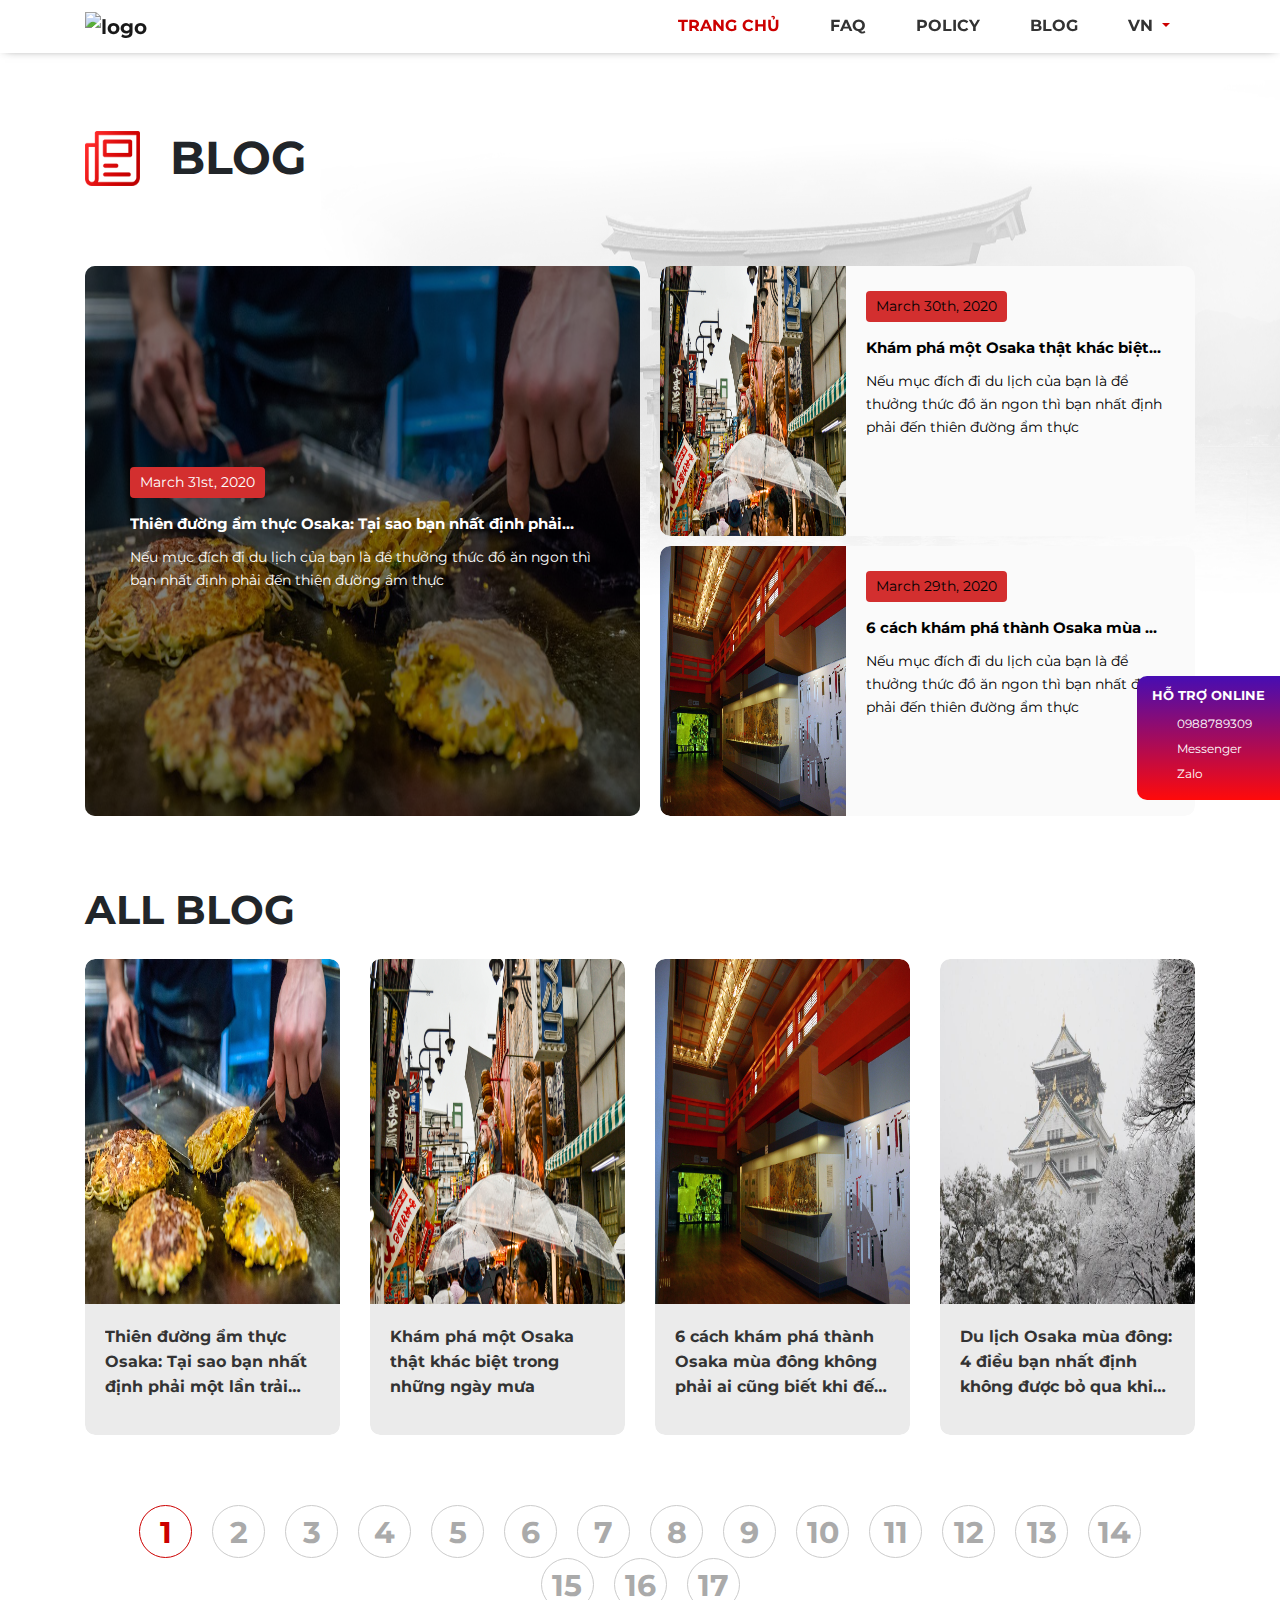
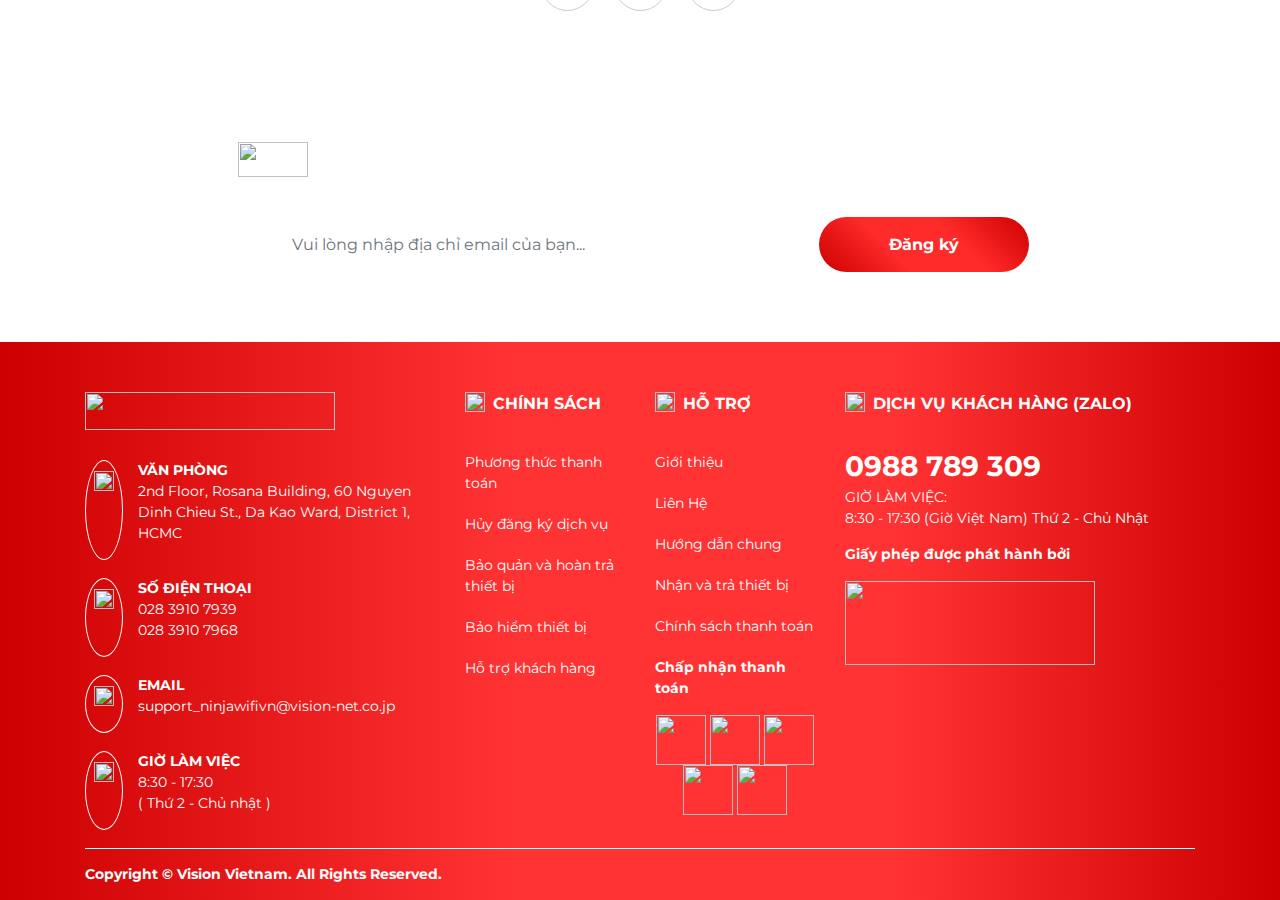
==== blog.html @ 3de840e7 "fix response home page and add blog page" ====
<!doctype html>
<html lang="en">

<head>
    <meta charset="utf-8">
    <meta http-equiv="X-UA-Compatible" content="IE=edge">
    <meta name="viewport" content="width=device-width,initial-scale=1,maximum-scale=2">
    <title>Ninja Wifi || Dịch vụ cho thuê wifi đi Nhật Bản</title>
    <link rel="shortcut icon" type="image/x-icon" href="./img/favicon.ico">
    <link href="https://fonts.googleapis.com/css2?family=Montserrat:wght@400;500;600;700&display=swap" rel="stylesheet">
    <!-- Bootstrap CSS -->
    <link rel="stylesheet" href="https://stackpath.bootstrapcdn.com/bootstrap/4.3.1/css/bootstrap.min.css"
        integrity="sha384-ggOyR0iXCbMQv3Xipma34MD+dH/1fQ784/j6cY/iJTQUOhcWr7x9JvoRxT2MZw1T" crossorigin="anonymous">
    <!-- font-awesome -->
    <link rel="stylesheet" href="https://cdnjs.cloudflare.com/ajax/libs/font-awesome/4.7.0/css/font-awesome.css">

    <link rel="stylesheet" href="./css/style.css">
    <link rel="stylesheet" href="./css/blog.css">
</head>

<body>
    <!-- header  -->
    <header>
        <nav class="navbar navbar-expand-lg fixed-top navbar-light" id="header-ninja">
            <div class="container">
                <!-- Brand/logo -->
                <a class="navbar-brand" href="#">
                    <img src="./img/logo-ninjawifi-header.jpg" alt="logo" width="190" height="59">
                </a>

                <!-- Toggler/collapsibe Button -->
                <button class="navbar-toggler" type="button" data-toggle="collapse" data-target="#collapsibleNavbar">
                    <span class="nav-line"></span>
                    <span class="nav-line"></span>
                    <span class="nav-line"></span>
                </button>

                <!-- Links -->
                <div class="collapse navbar-collapse" id="collapsibleNavbar">
                    <ul class="navbar-nav navbar-right ml-auto">
                        <li class="nav-item active">
                            <a class="nav-link" href="#">Trang chủ</a>
                        </li>
                        <li class="nav-item">
                            <a class="nav-link" href="#">FAQ</a>
                        </li>
                        <li class="nav-item">
                            <a class="nav-link" href="#">Policy</a>
                        </li>
                        <li class="nav-item">
                            <a class="nav-link" href="#">Blog</a>
                        </li>
                        <!-- Dropdown -->
                        <li class="nav-item dropdown">
                            <a class="nav-link dropdown-toggle" href="#" id="navbardrop" data-toggle="dropdown">
                                VN
                            </a>
                            <div class="dropdown-menu">
                                <a class="dropdown-item" href="#">VN</a>
                                <a class="dropdown-item" href="#">EN</a>
                            </div>
                        </li>
                    </ul>
                </div>
            </div>
        </nav>
    </header>

    <!-- blog -->
    <section class="blog-ninja">
        <div class="blog-container">
            <div class="container">
                <div class="ninja-heading align-items-center">
                    <img class="ninja-icon" src="./img/icon-blog.png">
                    <h2 class="ninja-title">Blog</h2>
                </div>

                <div class="blog-hot">
                    <div class="row">
                        <div class="col-xl-6 col-lg-12">
                            <a href="" class="blog-hot-link">
                                <div class="blog-hot-main">
                                    <img width="565" height="550" src="./img/thien-duong-am-thuc-osaka-23.jpg" alt="">
                                    <div class="blog-hot-main-content">
                                        <div class="blog-date">March 31st, 2020</div>
                                        <div class="blog-title font-weight-bold">Thiên đường ẩm thực Osaka: Tại sao bạn
                                            nhất định phải một lần trải nghiệm</div>
                                        <div class="blog-desc">Nếu mục đích đi du lịch của bạn là để thưởng thức đồ ăn
                                            ngon thì bạn nhất định phải đến thiên đường ẩm thực</div>
                                    </div>
                                </div>
                            </a>
                        </div>
                        <div class="col-xl-6 col-lg-12">
                            <div class="col-md-12 blog-top">
                                <a href="" class="blog-link">
                                    <div class="blog-sub">
                                        <div class="blog-sub-img">
                                            <img width="186" height="270"
                                                src="./img/kham-pha-mot-osaka-that-khac-biet-trong-nhung-ngay-mua-9.jpg"
                                                alt="">
                                        </div>
                                        <div class="blog-sub-content">
                                            <div class="blog-date">March 30th, 2020</div>
                                            <div class="blog-title font-weight-bold">Khám phá một Osaka thật khác biệt
                                                trong những ngày mưa</div>
                                            <div class="blog-desc">Nếu mục đích đi du lịch của bạn là để thưởng thức đồ
                                                ăn ngon thì bạn nhất định phải đến thiên đường ẩm thực</div>
                                        </div>
                                    </div>
                                </a>
                            </div>
                            <div class="col-md-12 blog-bottom">
                                <a href="" class="blog-link">
                                    <div class="blog-sub">
                                        <div class="blog-sub-img">
                                            <img width="186" height="270" src="./img/thanh-osaka-mua-dong.jpg" alt="">
                                        </div>
                                        <div class="blog-sub-content">
                                            <div class="blog-date">March 29th, 2020</div>
                                            <div class="blog-title font-weight-bold">6 cách khám phá thành Osaka mùa
                                                đông không phải ai cũng biết khi đến đây</div>
                                            <div class="blog-desc">Nếu mục đích đi du lịch của bạn là để thưởng thức đồ
                                                ăn ngon thì bạn nhất định phải đến thiên đường ẩm thực</div>
                                        </div>
                                    </div>
                                </a>
                            </div>
                        </div>
                    </div>
                </div>

                <h3 class="font-weight-bold text-uppercase blog-all-title">All blog</h3>
                <div class="blog-other">
                    <div class="row">
                        <div class="col-lg-3 col-md-6">
                            <div class="blog-other-col">
                                <a href="" class="blog-link">
                                    <div class="blog-other-item">
                                        <img src="./img/thien-duong-am-thuc-osaka-23.jpg" alt="">
                                        <div class="blog-other-title font-weight-bold">
                                            <p>Thiên đường ẩm thực Osaka: Tại sao bạn nhất định phải một lần trải nghiệm
                                            </p>
                                        </div>
                                    </div>
                                </a>
                            </div>
                        </div>
                        <div class="col-lg-3 col-md-6">
                            <div class="blog-other-col">
                                <a href="" class="blog-link">
                                    <div class="blog-other-item">
                                        <img src="./img/kham-pha-mot-osaka-that-khac-biet-trong-nhung-ngay-mua-9.jpg"
                                            alt="">
                                        <div class="blog-other-title font-weight-bold">
                                            <p>Khám phá một Osaka thật khác biệt trong những ngày mưa</p>
                                        </div>
                                    </div>
                                </a>
                            </div>
                        </div>
                        <div class="col-lg-3 col-md-6">
                            <div class="blog-other-col">
                                <a href="" class="blog-link">
                                    <div class="blog-other-item">
                                        <img src="./img/thanh-osaka-mua-dong.jpg" alt="">
                                        <div class="blog-other-title font-weight-bold">
                                            <p>6 cách khám phá thành Osaka mùa đông không phải ai cũng biết khi đến đây
                                            </p>
                                        </div>
                                    </div>
                                </a>
                            </div>
                        </div>
                        <div class="col-lg-3 col-md-6">
                            <div class="blog-other-col">
                                <a href="" class="blog-link">
                                    <div class="blog-other-item">
                                        <img src="./img/du-lich-osaka-mua-dong.jpg" alt="">
                                        <div class="blog-other-title font-weight-bold">
                                            <p>Du lịch Osaka mùa đông: 4 điều bạn nhất định không được bỏ qua khi tham
                                                quan nơi đây</p>
                                        </div>
                                    </div>
                                </a>
                            </div>
                        </div>
                    </div>
                </div>

                <div class="blog-pagination">
                    <a href="#" class="pagination-item active">1</a>
                    <a href="#" class="pagination-item">2</a>
                    <a href="#" class="pagination-item">3</a>
                    <a href="#" class="pagination-item">4</a>
                    <a href="#" class="pagination-item">5</a>
                    <a href="#" class="pagination-item">6</a>
                    <a href="#" class="pagination-item">7</a>
                    <a href="#" class="pagination-item">8</a>
                    <a href="#" class="pagination-item">9</a>
                    <a href="#" class="pagination-item">10</a>
                    <a href="#" class="pagination-item">11</a>
                    <a href="#" class="pagination-item">12</a>
                    <a href="#" class="pagination-item">13</a>
                    <a href="#" class="pagination-item">14</a>
                    <a href="#" class="pagination-item">15</a>
                    <a href="#" class="pagination-item">16</a>
                    <a href="#" class="pagination-item">17</a>
                </div>
            </div>
        </div>


    </section>



    <!-- email  -->
    <section class="email-register-ninja">
        <div class="container">
            <div class="ninja-heading justify-content-center align-items-center">
                <img class="" src="./img/icon-send-mail.png" width="70" height="35">
                <h2 class="ninja-title txt-white">Đăng ký nhận khuyến mãi</h2>
            </div>
            <div class="email-register-input">
                <form action="" method="post">
                    <input class="form-control" type="text" placeholder="Vui lòng nhập địa chỉ email của bạn...">
                    <button type="submit" class="email-register-button">Đăng ký</button>
                </form>
            </div>
        </div>
    </section>

    <!-- footer -->
    <footer class="footer-custom">
        <div class="container">
            <div class="footer-main-content">
                <div class="row">
                    <div class="col-lg-4 col-md-12">
                        <div class="footer-logo">
                            <img alt="" class="" src="./img/img-logo.png" width="250" height="38">
                        </div>
                        <div class="footer-info">
                            <div class="footer-row d-flex">
                                <div class="border-around">
                                    <img src="./img/icon-location.png" alt="" width="20" height="20">
                                </div>
                                <div class="footer-detail-info">
                                    <div class="font-weight-bold text-uppercase">Văn phòng</div>
                                    <p class="">2nd Floor, Rosana Building, 60 Nguyen Dinh Chieu St., Da Kao Ward,
                                        District 1, HCMC</p>
                                </div>
                            </div>
                            <div class="footer-row d-flex">
                                <div class="border-around">
                                    <img src="./img/icon-phone.png" alt="" width="20" height="20">
                                </div>
                                <div class="footer-detail-info">
                                    <div class="font-weight-bold text-uppercase">Số điện thoại</div>
                                    <p>
                                        028 3910 7939<br>
                                        028 3910 7968
                                    </p>
                                </div>
                            </div>
                            <div class="footer-row d-flex">
                                <div class="border-around">
                                    <img src="./img/icon-mail.png" alt="" width="20" height="20">
                                </div>
                                <div class="footer-detail-info">
                                    <div class="font-weight-bold text-uppercase">Email</div>
                                    <p>support_ninjawifivn@vision-net.co.jp</p>
                                </div>
                            </div>
                            <div class="footer-row d-flex">
                                <div class="border-around">
                                    <img src="./img/icon-time.png" alt="" width="20" height="20">
                                </div>
                                <div class="footer-detail-info">
                                    <div class="font-weight-bold text-uppercase">Giờ làm việc</div>
                                    <p class="ng-binding">
                                        8:30 - 17:30<br>
                                        ( Thứ 2 - Chủ nhật )
                                    </p>
                                </div>
                            </div>
                        </div>
                    </div>
                    <div class="col-lg-2 col-md-3">
                        <div class="d-flex">
                            <img alt="" class="" src="./img/icon-policy.png" width="20" height="20">
                            <p class="font-weight-bold text-uppercase ml-2 txt-16">Chính sách</p>
                        </div>
                        <div class="footer-link">
                            <a class="">Phương thức thanh toán</a><br>
                            <a class="">Hủy đăng ký dịch vụ</a><br>
                            <a class="">Bảo quản và hoàn trả thiết bị</a><br>
                            <a class="">Bảo hiểm thiết bị</a><br>
                            <a class="mb-3">Hỗ trợ khách hàng</a><br>
                        </div>
                    </div>
                    <div class="col-lg-2 col-md-4 margintop-3">
                        <div class="d-flex">
                            <img alt="" class="" src="./img/icon-guide.png" width="20" height="20">
                            <p class="font-weight-bold text-uppercase ml-2 txt-16">Hỗ trợ</p>
                        </div>
                        <div class="footer-link">
                            <a class="">Giới thiệu</a><br>
                            <a class="">Liên Hệ</a><br>
                            <a class="">Hướng dẫn chung</a><br>
                            <a class="">Nhận và trả thiết bị</a><br>
                            <a class="">Chính sách thanh toán</a><br>
                        </div>
                        <div class="footer-payment-brand">
                            <p class="font-weight-bold">Chấp nhận thanh toán</p>
                            <div class="text-center">
                                <img alt="" class="" src="./img/logo-visa.png" width="50" height="50">
                                <img alt="" class="" src="./img/logo-master-card.png" width="50" height="50">
                                <img alt="" class="" src="./img/logo-jcb.png" width="50" height="50">
                                <img alt="" class="" src="./img/logo-american-express.png" width="50" height="50">
                                <img alt="" class="" src="./img/logo-diner-club-card.png" width="50" height="50">
                            </div>
                        </div>
                    </div>
                    <div class="col-lg-4 col-md-5">
                        <div class="d-flex">
                            <img alt="" class="" src="./img/icon-support.png" width="20" height="20">
                            <p class="font-weight-bold text-uppercase ml-2 txt-16">Dịch vụ khách hàng (Zalo)</p>
                        </div>
                        <div class="font-weight-bold txt-28">
                            0988 789 309
                        </div>
                        <div class="footer-time-work">
                            GIỜ LÀM VIỆC:<br>
                            8:30 - 17:30 (Giờ Việt Nam) Thứ 2 - Chủ Nhật
                        </div>
                        <div class="footer-license">
                            <p class="font-weight-bold">Giấy phép được phát hành bởi</p>
                            <div class="footer-logo">
                                <img alt="" class="" src="./img/logo-ninjawifi-footer.png" width="250" height="84">
                            </div>
                        </div>
                    </div>
                </div>
            </div>
            <div class="footer-copyright">
                Copyright © Vision Vietnam. All Rights Reserved.
            </div>
        </div>
    </footer>

    <div class="support-ninja">
        <p class="">HỖ TRỢ ONLINE</p>
        <a href="tel:0988789309" target="_blank">
            <img class="" alt="" src="https://ninjawifi.vn/assets/img/icon-phone.png" width="15" height="15">0988789309
        </a>
        <a href="https://www.messenger.com/t/NinjaWifiVietNam" class="" target="_blank">
            <img class="" alt="" src="https://ninjawifi.vn/assets/img/icon-messenger.png" width="15"
                height="15">Messenger
        </a>
        <a href="https://zalo.me/ninjawifi" class="" target="_blank">
            <img class="" alt="" src="https://ninjawifi.vn/assets/img/icon-zalo.png" width="15" height="15">Zalo
        </a>
    </div>

    <!-- Optional JavaScript -->
    <!-- jQuery first, then Popper.js, then Bootstrap JS -->
    <script src="https://code.jquery.com/jquery-3.3.1.slim.min.js"
        integrity="sha384-q8i/X+965DzO0rT7abK41JStQIAqVgRVzpbzo5smXKp4YfRvH+8abtTE1Pi6jizo"
        crossorigin="anonymous"></script>
    <script src="https://cdnjs.cloudflare.com/ajax/libs/popper.js/1.14.7/umd/popper.min.js"
        integrity="sha384-UO2eT0CpHqdSJQ6hJty5KVphtPhzWj9WO1clHTMGa3JDZwrnQq4sF86dIHNDz0W1"
        crossorigin="anonymous"></script>
    <script src="https://stackpath.bootstrapcdn.com/bootstrap/4.3.1/js/bootstrap.min.js"
        integrity="sha384-JjSmVgyd0p3pXB1rRibZUAYoIIy6OrQ6VrjIEaFf/nJGzIxFDsf4x0xIM+B07jRM"
        crossorigin="anonymous"></script>

    <script src="./js/script.js"></script>
</body>

</html>
---- css/style.css ----
*,
html {
  margin: 0;
  padding: 0;
  font-family: "Montserrat", sans-serif;
}

#header-ninja.navbar {
  padding: 0.344rem 1rem;
  background-color: #ffffff;
  box-shadow: 0 0 10px -5px #333;
  font-weight: 700;
  font-size: 16px;
  margin-bottom: 0;
  font-family: "Montserrat", sans-serif;
}

.navbar-right {
}

#header-ninja .nav-link {
  text-transform: uppercase;
  color: #333333;
  padding-left: 25px;
  padding-right: 25px;
}

#header-ninja .nav-item.active .nav-link,
#header-ninja .nav-link:hover {
  color: #cc0000;
}

#header-ninja .dropdown-toggle::after {
  color: #cc0000;
}

/* swiper */
.swipper-ninja {
  margin-top: 80px;
  position: relative;
}

/* #swiper-banner {
    position: relative;
} */

.swiper-slide img {
  display: block;
  width: 100%;
  height: 100%;
  object-fit: cover;
  object-position: center;
  min-height: 750px;
}

.slider-slide-form {
  position: absolute;
  top: 50%;
  left: 7.5%;
  transform: translateY(-50%);
  -webkit-transform: translateY(-50%);
  -moz-transform: translateY(-50%);
  -ms-transform: translateY(-50%);
  -o-transform: translateY(-50%);
  max-width: 500px;
  background-color: #fff;
  padding: 40px;
  border-radius: 10px;
  box-shadow: 0px 0px 10px -5px #333;
  z-index: 200;
}

.slide-form-title {
  font-size: 1.875rem;
  color: #cc0000;
  font-weight: 700;
}

.slide-form-desc {
  font-size: 1rem;
  color: #333;
  margin-top: 20px;
}

.slide-form-notify,
.slide-form-notify:hover {
  display: inline-block;
  color: #cc0000;
  font-weight: 700;
  text-decoration: none;
  padding-bottom: 20px;
}

.slide-form-control {
  padding: 10px 12px;
  border: 1px solid #ebebeb;
  border-radius: 4px;
  -moz-border-radius: 4px;
  -ms-border-radius: 4px;
  -o-border-radius: 4px;
  -webkit-border-radius: 4px;
}

.col-left {
  padding-right: 0;
  padding-bottom: 15px;
}

.col-right {
  padding-left: 0;
  padding-bottom: 15px;
}

.slide-form-control::after {
  position: absolute;
  bottom: 25px;
  font-family: "fontAwesome";
  color: #cc0000;
  font-size: 20px;
  font-weight: 900;
}

.slide-input.slide-form-control::after {
  content: "\f090";
  right: 15px;
}

.slide-select.slide-form-control::after {
  content: "\f041";
  right: 30px;
}

.slide-form-control-label {
  font-size: 0.75rem;
  color: #8d8d8d;
  font-weight: 400;
  margin-bottom: 0;
  line-height: 2;
}

.slide-form-control input,
.slide-form-control select {
  border: none;
  color: #cc0000;
  font-weight: 700;
  width: 85%;
  outline: none;
}

.slide-form-control select {
  appearance: none;
  -webkit-appearance: none;
  background-color: #fff;
}

.txt-red {
  color: #cc0000;
}

.txt-white {
  color: #fff;
}

.btn-slide-form-register,
.btn-slide-form-register:hover,
.email-register-button,
.email-register-button:hover {
  background: linear-gradient(
    45deg,
    rgba(204, 0, 0, 1) 0%,
    rgba(255, 42, 42, 1) 35%,
    rgba(255, 42, 42, 1) 65%,
    rgba(204, 0, 0, 1) 100%
  );
  color: #fff;
  font-weight: 700;
  font-size: 16px;
  padding: 15px 70px;
  border-radius: 28px;
  outline: none;
  border: none;
}

/* information */
.information-ninja {
  background-color: #f5f5f5;
  position: relative;
}

/* .information-picture { */
.information-background {
  position: relative;
  z-index: 200;
  width: 100%;
  height: 100%;
  display: flex;
  justify-content: center;
  align-items: center;
}

/* .information-picture img { */
.information-background img {
  width: 80%;
  height: auto;
}

.information-text {
  color: #333;
  padding: 70px 35px;
}

.information-background {
  background-image: url("../img/bg-1.jpg");
  background-repeat: no-repeat;
  width: 50vw;
  position: absolute;
  right: 0;
  top: 0;
  bottom: 0;
}

.information-content {
  color: #666666;
  text-align: justify;
}

/* why */
.ninja-heading {
  display: flex;
  margin-bottom: 30px;
  justify-content: center;
}

.ninja-icon,
.why-item img {
  width: 55px;
  height: 55px;
  flex-shrink: 0;
  flex-grow: 0;
}

.ninja-title {
  font-size: 2.875rem;
  margin: 0;
  margin-left: 30px;
  font-weight: 700;
  line-height: 1.22em;
  text-transform: uppercase;
}

.why-ninja {
  padding-top: 50px;
  padding-bottom: 80px;
}

.ninja-desc {
  margin-bottom: 40px;
}

.why-item {
  display: flex;
  margin-bottom: 25px;
  font-size: 1.1875rem;
  line-height: 1.22em;
}

.why-main {
  margin-top: 60px;
}

.why-item-content {
  padding-top: 4%;
  padding-left: 30px;
  padding-right: 30px;
}

.why-item-title {
  font-weight: 700;
}

.why-item-desc {
  color: #666;
  line-height: 1.5em;
  font-size: 1rem;
}

/* guide */
.guide-ninja {
  background: url("../img/bg-2.png") no-repeat center center;
  background-size: cover;
  width: 100%;
  padding-top: 70px;
  padding-bottom: 70px;
}

.guide-ninja .container {
  padding-top: 70px;
  padding-bottom: 40px;
}

.guide-number-item {
  position: relative;
  text-align: center;
}

.guide-number-item span {
  display: block;
  color: #fff;
  font-weight: 500;
  font-size: 2rem;
  margin-top: 25px;
  text-transform: uppercase;
}

.guide-number-item::before {
  content: attr(data-step);
  font-weight: 700;
  color: #cc0000;
  display: block;
  margin: 0 auto;
  width: 2.2em;
  height: 2.2em;
  text-align: center;
  font-size: 2.5rem;
  line-height: 2.2em;
  background: #fff;
  border-radius: 100%;
  position: relative;
  z-index: 10;
}

.guide-number-item:not(:last-child)::after {
  content: "";
  width: 100%;
  height: 0.5em;
  background: #fff;
  position: absolute;
  top: 2.5rem;
  left: 50%;
}

.guide-step {
  background-color: #fff;
  border-radius: 4px;
  margin: 30px auto;
  min-height: 340px;
  text-align: center;
  padding-left: 30px;
  padding-right: 30px;
  width: 85%;
}

.guide-step img {
  width: 100px;
  height: auto;
  padding-top: 40px;
  padding-bottom: 30px;
}

.guide-desc {
  font-size: 1rem;
  font-weight: 500;
  color: #232323;
  padding-bottom: 20px;
}

.guide-video {
  padding-top: 70px;
  max-width: 700px;
  margin: 0 auto;
}

.guide-number-mobile {
  padding-top: 40px;
  display: none;
}

.guide-number-mobile span {
  display: inline-block;
  color: #fff;
  background: #cc0000;
  border-radius: 50%;
  width: 2.2em;
  height: 2.2em;
  line-height: 2.2em;
  text-align: center;
  font-size: 2.5rem;
  margin-bottom: 20px;
}

.guide-number-mobile p {
  font-size: 1.5rem;
}

/* email register */
.email-register-ninja {
  background: url("../img/img-email-promotion.jpg") no-repeat center center;
  background-size: cover;
  width: 100%;
  padding-top: 70px;
  padding-bottom: 70px;
}

.email-register-input {
  width: 70%;
  margin: 30px auto 0;
  position: relative;
}

.email-register-input input {
  border: 0;
  outline: none;
  height: 55px;
  border-radius: 35px;
  padding-left: 40px;
  /* position: relative; */
}

.email-register-button {
  position: absolute;
  right: 0;
  top: 0;
  border: none;
  padding: 15.5px 70px;
  border-radius: 35px;
}

.footer-custom {
  background: rgba(204, 0, 0, 1);
  background: linear-gradient(
    to right,
    rgba(204, 0, 0, 1) 0%,
    rgba(255, 51, 51, 1) 40%,
    rgba(255, 51, 51, 1) 70%,
    rgba(204, 0, 0, 1) 100%
  );
  color: #fff;
  font-size: 14px;
}

.txt-16 {
  font-size: 1rem;
}

.txt-20 {
  font-size: 1.25rem;
}

.txt-28 {
  font-size: 1.75rem;
  line-height: 1em;
}

.footer-main-content {
  padding-top: 50px;
}

.footer-logo {
  padding-bottom: 30px;
}

.footer-row {
  margin-bottom: 18px;
}

.footer-detail-info {
  margin-left: 15px;
}

.border-around {
  display: table;
  padding: 8px;
  border: 1px solid #fff;
  border-radius: 50%;
  -webkit-border-radius: 50%;
  -moz-border-radius: 50%;
  -ms-border-radius: 50%;
  -o-border-radius: 50%;
}

.footer-link a,
.txt-28 {
  margin-top: 20px;
  display: inline-block;
}

.footer-time-work {
  margin-top: 5px;
  margin-bottom: 15px;
}

.footer-payment-brand {
  margin-top: 20px;
  margin-bottom: 20px;
}

.footer-copyright {
  font-weight: 700;
  padding-top: 15px;
  padding-bottom: 15px;
  border-top: 1px solid #fff;
}

/* support  */
.support-ninja {
  position: fixed;
  right: 0;
  bottom: 100px;
  background: linear-gradient(
    to top,
    rgba(255, 10, 10, 1) 0%,
    rgba(70, 13, 179, 1) 100%
  );
  border-top-left-radius: 10px;
  border-bottom-left-radius: 10px;
  z-index: 1000;
  display: flex;
  flex-direction: column;
  color: #fff;
  padding: 10px 15px;
}

.support-ninja p {
  font-size: 13px;
  font-weight: 700;
  text-transform: uppercase;
  margin-bottom: 10px;
}

.support-ninja a,
.support-ninja a:hover {
  font-size: 12px;
  color: #fff;
  text-decoration: none;
  padding-bottom: 7px;
}

.support-ninja img {
  margin-right: 10px;
}

@media screen and (min-width: 1600px) {
  .why-ninja .container {
    display: flex;
    justify-content: center;
    align-items: center;
  }

  .container {
    max-width: 1570px;
  }

  .why-avatar {
    min-width: 640px;
  }

  .why-avatar img {
    width: 90%;
    height: auto;
  }

  .why-main .ninja-heading {
    justify-content: start;
  }

  .why-main .ninja-desc {
    text-align: left !important;
  }
}

@media screen and (max-width: 1600px) and (min-width: 1400px) {
  .information-background {
    display: block;
  }

  .information-background img {
    width: 70%;
    position: relative;
    top: 50%;
    left: 10%;
    transform: translateY(-50%);
    -webkit-transform: translateY(-50%);
    -moz-transform: translateY(-50%);
    -ms-transform: translateY(-50%);
    -o-transform: translateY(-50%);
  }

  .slider-slide-form {
    left: 10%;
  }

  .email-register-button {
    padding: 16px 70px;
  }

  .why-ninja .container {
    display: block;
  }

  .why-avatar img {
    width: 444px;
    height: auto;
  }

  .why-main .ninja-heading {
    justify-content: center;
  }

  .why-main .ninja-desc {
    text-align: center !important;
  }

  .footer-payment-brand img {
    width: 30%;
    height: auto;
    padding: 5px;
  }
}

@media screen and (max-width: 1400px) and (min-width: 1025px) {
  .information-ninja .col-lg-12 {
    -ms-flex: 0 0 41.666667%;
    flex: 0 0 41.666667%;
    max-width: 41.666667%;
  }

  .why-ninja .container {
    display: block;
  }
}

@media screen and (max-width: 1024px) {
  .navbar-light .navbar-toggler {
    border-radius: 50%;
    -webkit-border-radius: 50%;
    -moz-border-radius: 50%;
    -ms-border-radius: 50%;
    -o-border-radius: 50%;
    outline: none;
    border-color: #333;
  }

  .information-background {
    position: static;
    width: 100%;
    padding-top: 35px;
    padding-bottom: 35px;
  }

  .ninja-heading {
    justify-content: start;
  }

  .information-picture {
    height: 450px;
  }

  .information-picture img {
    width: 70%;
  }

  .information-text {
    padding: 60px 0;
  }

  .ninja-title {
    font-size: 2.5rem;
  }

  .why-main {
    margin-top: 40px;
  }

  .guide-main-title .ninja-title {
    font-size: 2.25rem;
  }

  .why-ninja {
    padding-top: 70px;
    padding-bottom: 30px;
  }

  .guide-step {
    width: 100%;
    padding-left: 12px;
    padding-right: 12px;
  }
}

@media screen and (max-width: 1024px) and (min-width: 768px) and (orientation: landscape) {
  .information-picture img {
    width: 50%;
  }
}

@media screen and (max-width: 768px) {
  .swiper-slide img {
    min-height: 943px;
  }

  .navbar-toggler {
    padding: 10px 8px;
    transform: rotate(-45deg);
  }

  .nav-line {
    display: block;
    height: 2px;
    background-color: #333;
  }

  .nav-line:first-child {
    width: 12px;
    margin: 0 0 3px 3px;
  }

  .nav-line:nth-child(2) {
    width: 18px;
    margin-top: 4px;
  }

  .nav-line:nth-child(3) {
    width: 12px;
    margin: 4px 0 0 3px;
  }
  /* .navbar-toggler-icon {
        width: 1.25em;
        height: 1.75em;
    }

    .navbar-light .navbar-toggler-icon {
        transform: rotate(-45deg);
        -webkit-transform: rotate(-45deg);
        -moz-transform: rotate(-45deg);
        -ms-transform: rotate(-45deg);
        -o-transform: rotate(-45deg);
    } */

  .guide-number {
    display: none;
  }

  .guide-number-mobile {
    display: block;
  }

  .guide-step {
    min-height: 450px;
  }

  .guide-step img {
    padding-top: 10px;
  }

  .ninja-title {
    font-size: 2.3rem;
  }

  .guide-main-title .ninja-title {
    font-size: 2.125rem;
  }

  .email-register-input {
    width: 90%;
  }

  .guide-ninja .container {
    padding-top: 10px;
    padding-bottom: 20px;
  }

  .footer-logo {
    text-align: center;
  }

  .footer-info {
    display: flex;
    flex-wrap: wrap;
    width: 90%;
    margin: 0 auto;
  }

  .footer-row:nth-child(2n + 1) {
    width: 60%;
    margin-right: 10px;
  }

  .footer-detail-info {
    max-width: 300px;
  }
}

@media screen and (max-width: 576px) {
  .swiper-slide img {
    min-height: 700px;
  }

  .ninja-title,
  .guide-main-title .ninja-title {
    font-size: 1.6rem;
  }

  .why-avatar img {
    width: 80%;
    height: auto;
  }

  .guide-video {
    padding-top: 40px;
  }

  .guide-ninja .container {
    padding-top: 0;
    padding-bottom: 0;
  }

  .email-register-input {
    width: 100%;
    text-align: center;
  }

  .email-register-button {
    position: static;
    margin-top: 20px;
  }

  .footer-info {
    width: 100%;
  }

  .footer-row:nth-child(2n + 1) {
    width: 100%;
  }

  .footer-detail-info {
    max-width: 100%;
  }

  .slider-slide-form {
    position: static;
    padding: 40px 20px;
    transform: none;
    -webkit-transform: none;
    -moz-transform: none;
    -ms-transform: none;
    -o-transform: none;
  }

  .col-left {
    padding-right: 15px;
  }

  .col-right {
    padding-left: 15px;
  }

  .txt-20 {
    font-size: 1.125rem;
  }

  .slide-input.slide-form-control::after {
    right: 30px;
  }

  .margintop-3 {
    margin-top: 15px;
  }
}
---- css/blog.css ----
.blog-ninja {
  margin-top: 80px;
}

.blog-container {
  background-image: url("../img/bg-blog.png");
  background-repeat: no-repeat;
  background-size: 75%;
  background-position: 100% -1%;
  padding-bottom: 50px;
  position: relative;
  background-color: #fff;
  z-index: 10;
}

.blog-ninja .ninja-heading {
  justify-content: start;
  padding-top: 50px;
  padding-bottom: 50px;
}

/* blog main*/
.blog-hot>.row>.col-xl-6:first-child {
    padding-right: 0;
    margin-bottom: 20px;
}

.blog-hot>.row>.col-xl-6:last-child {
    padding-left: 5px;
}

.blog-hot-main {
    min-height: 550px;
}

.blog-hot-main-content {
    position: absolute;
    top: 0;
    left: 0;
    right: 0;
    bottom: 0;
    display: flex;
    align-items: start;
    justify-content: center;
    flex-direction: column;
    background-color: rgba(0, 0, 0, 0.5);
    padding-left: 45px;
    padding-right: 45px;
}
  
/* blog sub */
.blog-top, .blog-bottom{
    padding-right: 0;
}

.blog-link {
    margin-bottom: 10px;
}

.blog-sub {
    display: flex;
}

.blog-sub-img {
    width: 35%;
}

.blog-hot-main, .blog-sub, .blog-other-item, .blog-link {
  border-radius: 10px;
  -webkit-border-radius: 10px;
  -moz-border-radius: 10px;
  -ms-border-radius: 10px;
  -o-border-radius: 10px;
  overflow: hidden;
  position: relative;
}

.blog-hot-main img, .blog-sub-img img {
    display: inline-block;
}

.blog-hot-link, .blog-hot-link:hover, .blog-link, .blog-link:hover{
  text-decoration: none;
  color: #fff;
  display: block;
}

/* info blog */
.blog-sub-content {
    background-color: #fafafa;
    color: #000000;
    padding: 25px 20px;
}

.blog-date {
    display: inline-block;
    font-size: 0.875rem;
    background-color: #d32f2f;
    padding: 5px 10px;
    border-radius: 4px;
    margin-bottom: 15px;
}

.blog-title {
    font-size: 0.95rem;
    margin-bottom: 10px;
    overflow: hidden;
    text-overflow: ellipsis;
    white-space: nowrap;
    width: 445px;
}

.blog-sub-content .blog-title {
    width: 298px;
}

.blog-desc {
    font-size: 0.875rem;
    overflow: hidden;
    text-overflow: ellipsis;
    line-height: 23px;
    -webkit-line-clamp: 3; /* IE not support */
    height: 69px;
    display: -webkit-box; /* IE not support */
    -webkit-box-orient: vertical;
    -moz-box-orient: vertical;
    -ms-box-orient: vertical;
    -o-box-orient: vertical;
}

/* blog other */

.blog-all-title {
    font-size: 2.5rem;
    margin-top: 50px;
    margin-bottom: 25px;
}

.blog-other-item img {
    display: block;
    width: 100%;
    min-height: 345px;
}

.blog-other-title {
    background-color: #ebebeb;
    padding: 20px;
    color: #333;
    min-height: 105px;
}

.blog-other-title p {
    overflow: hidden;
    text-overflow: ellipsis;
    line-height: 25px;
    -webkit-line-clamp: 3; /* IE not support */
    height: 75px;
    display: -webkit-box; /* IE not support */
    -webkit-box-orient: vertical;
    -moz-box-orient: vertical;
    -ms-box-orient: vertical;
    -o-box-orient: vertical;
}

.blog-other .blog-link:hover, .blog-other .blog-link:focus, .blog-other .blog-link:active {
    box-shadow: -1px 3px 36px -17px rgba(0, 0, 0, 0.83) !important;
    text-decoration: none;
    transition: all .2s ease;
}

/* pagination */
.blog-pagination {
    display: flex;
    align-items: center;
    justify-content: center;
    flex-wrap: wrap;
    max-width: 95%;
    margin: 60px auto 0;
}

.pagination-item {
    display: inline-block;
    display: inline-block;
    min-width: 53px;
    height: 53px;
    margin: auto 10px;
    font-size: 1.875rem;
    color: #aaa;
    font-weight: 700;
    border: 1.5px solid #ccc;
    border-radius: 50%;
    transition: all .2s ease;
    text-align: center;
    line-height: 53px;
    text-decoration: none;
}

.pagination-item.active , .pagination-item:hover {
    color: #cc0000;
    border-color: #cc0000;
    text-decoration: none;
}

@media screen and (min-width: 1600px){
    .container {
        max-width: 1140px;
    }
}

@media screen and (max-width: 1024px) and (min-width: 768px) and (orientation: landscape) {
    .blog-title, .blog-sub-content .blog-title {
        width: 525px;
    }
}

@media screen and (max-width: 1024px){
    .blog-link {
        margin-bottom: 20px;
    }

    .blog-other .blog-link {
        margin-bottom: 30px;
    }

    .blog-hot-main img {
        width: 100%;
        height: auto;
        min-height: 285px;
    }

    .blog-hot-main {
        min-height: auto;
    }

    .blog-pagination {
        max-width: 100%;
    }

    .blog-hot>.row>.col-xl-6:first-child {
        padding-right: 15px;
    }

    .blog-ninja .ninja-heading {
        padding-top: 40px;
        padding-bottom: 10px;
    }
        
    .blog-all-title {
        font-size: 2.25rem;
        margin-top: 30px;
    }

    .blog-hot-main-content {
        padding-left: 25px;
        padding-right: 25px;
    }
}

@media screen and (max-width: 576px){
    .blog-title {
        white-space: inherit;
        width: auto;
        line-height: 25px;
        -webkit-line-clamp: 2; /* IE not support */
        height: 50px;
        display: -webkit-box; /* IE not support */
        -webkit-box-orient: vertical;
        -moz-box-orient: vertical;
        -ms-box-orient: vertical;
        -o-box-orient: vertical;
    }

    .blog-desc {
        -webkit-line-clamp: 3; /* IE not support */
        height: 69px;
    }

    .blog-sub-content .blog-title {
        width: auto;
    }

    .blog-sub {
        flex-direction: column;
    }

    .blog-sub-img {
        width: 100%;
    }

    .blog-sub-img img {
        width: 100%;
        height: auto;
    }

    /* other */
    .blog-other-item {
        display: flex;
    }

    .blog-other-item img {
        width: 40%;
        min-height: 165px;
    }

    .blog-ninja .ninja-heading {
        padding-top: 25px;
        padding-bottom: 0px;
    }

    .blog-all-title {
        margin-top: 20px;
    }
}
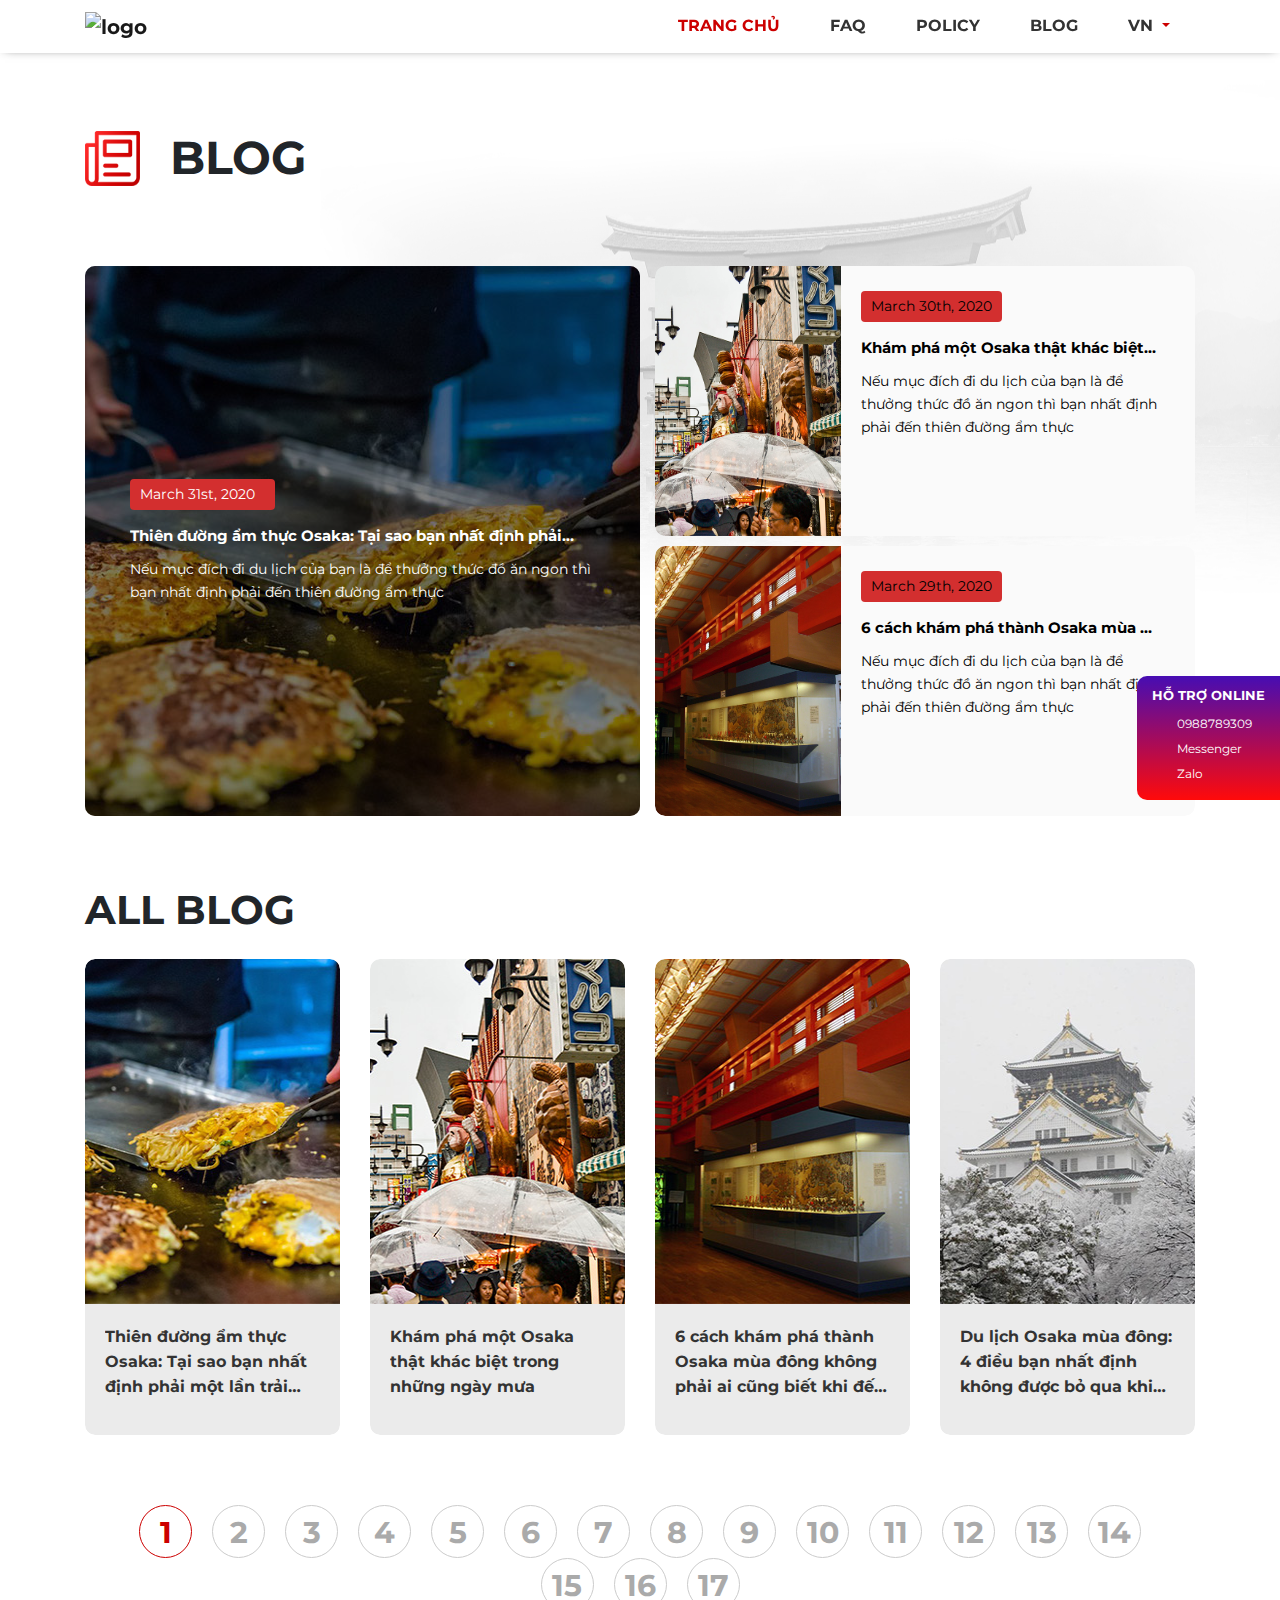
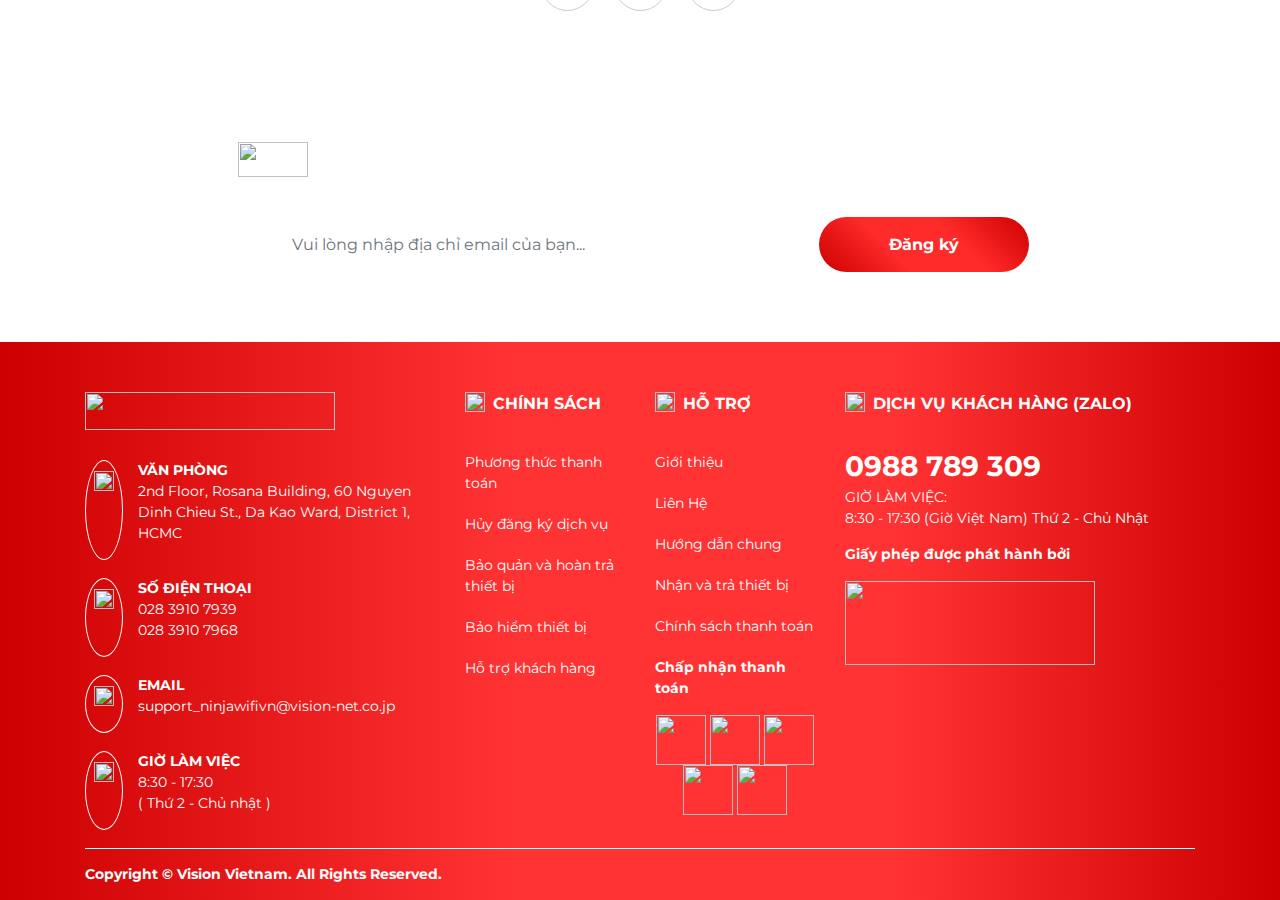
==== commit 532a1125: "fix repsonse blog + IE blog" ====
--- a/blog.html
+++ b/blog.html
@@ -80,7 +80,7 @@
                         <div class="col-xl-6 col-lg-12">
                             <a href="" class="blog-hot-link">
                                 <div class="blog-hot-main">
-                                    <img width="565" height="550" src="./img/thien-duong-am-thuc-osaka-23.jpg" alt="">
+                                    <img width="565" height="550" src="./img/amthuc565.jpg" alt="">
                                     <div class="blog-hot-main-content">
                                         <div class="blog-date">March 31st, 2020</div>
                                         <div class="blog-title font-weight-bold">Thiên đường ẩm thực Osaka: Tại sao bạn
@@ -96,9 +96,7 @@
                                 <a href="" class="blog-link">
                                     <div class="blog-sub">
                                         <div class="blog-sub-img">
-                                            <img width="186" height="270"
-                                                src="./img/kham-pha-mot-osaka-that-khac-biet-trong-nhung-ngay-mua-9.jpg"
-                                                alt="">
+                                            <img width="186" height="270" src="./img/sub1.jpg" alt="">
                                         </div>
                                         <div class="blog-sub-content">
                                             <div class="blog-date">March 30th, 2020</div>
@@ -114,7 +112,7 @@
                                 <a href="" class="blog-link">
                                     <div class="blog-sub">
                                         <div class="blog-sub-img">
-                                            <img width="186" height="270" src="./img/thanh-osaka-mua-dong.jpg" alt="">
+                                            <img width="186" height="270" src="./img/sub2.jpg" alt="">
                                         </div>
                                         <div class="blog-sub-content">
                                             <div class="blog-date">March 29th, 2020</div>
@@ -137,7 +135,7 @@
                             <div class="blog-other-col">
                                 <a href="" class="blog-link">
                                     <div class="blog-other-item">
-                                        <img src="./img/thien-duong-am-thuc-osaka-23.jpg" alt="">
+                                        <img src="./img/other1-263.jpg" alt="">
                                         <div class="blog-other-title font-weight-bold">
                                             <p>Thiên đường ẩm thực Osaka: Tại sao bạn nhất định phải một lần trải nghiệm
                                             </p>
@@ -150,7 +148,7 @@
                             <div class="blog-other-col">
                                 <a href="" class="blog-link">
                                     <div class="blog-other-item">
-                                        <img src="./img/kham-pha-mot-osaka-that-khac-biet-trong-nhung-ngay-mua-9.jpg"
+                                        <img src="./img/other2-263.jpg"
                                             alt="">
                                         <div class="blog-other-title font-weight-bold">
                                             <p>Khám phá một Osaka thật khác biệt trong những ngày mưa</p>
@@ -163,7 +161,7 @@
                             <div class="blog-other-col">
                                 <a href="" class="blog-link">
                                     <div class="blog-other-item">
-                                        <img src="./img/thanh-osaka-mua-dong.jpg" alt="">
+                                        <img src="./img/other3-263.jpg" alt="">
                                         <div class="blog-other-title font-weight-bold">
                                             <p>6 cách khám phá thành Osaka mùa đông không phải ai cũng biết khi đến đây
                                             </p>
@@ -176,7 +174,7 @@
                             <div class="blog-other-col">
                                 <a href="" class="blog-link">
                                     <div class="blog-other-item">
-                                        <img src="./img/du-lich-osaka-mua-dong.jpg" alt="">
+                                        <img src="./img/other4-263.jpg" alt="">
                                         <div class="blog-other-title font-weight-bold">
                                             <p>Du lịch Osaka mùa đông: 4 điều bạn nhất định không được bỏ qua khi tham
                                                 quan nơi đây</p>
@@ -209,8 +207,6 @@
                 </div>
             </div>
         </div>
-
-
     </section>
 
 
@@ -375,7 +371,6 @@
         integrity="sha384-JjSmVgyd0p3pXB1rRibZUAYoIIy6OrQ6VrjIEaFf/nJGzIxFDsf4x0xIM+B07jRM"
         crossorigin="anonymous"></script>
 
-    <script src="./js/script.js"></script>
 </body>
 
 </html>--- a/css/style.css
+++ b/css/style.css
@@ -685,19 +685,7 @@
     padding-left: 12px;
     padding-right: 12px;
   }
-}
-
-@media screen and (max-width: 1024px) and (min-width: 768px) and (orientation: landscape) {
-  .information-picture img {
-    width: 50%;
-  }
-}
-
-@media screen and (max-width: 768px) {
-  .swiper-slide img {
-    min-height: 943px;
-  }
-
+  
   .navbar-toggler {
     padding: 10px 8px;
     transform: rotate(-45deg);
@@ -723,6 +711,19 @@
     width: 12px;
     margin: 4px 0 0 3px;
   }
+}
+
+@media screen and (max-width: 1024px) and (min-width: 768px) and (orientation: landscape) {
+  .information-picture img {
+    width: 50%;
+  }
+}
+
+@media screen and (max-width: 768px) {
+  .swiper-slide img {
+    min-height: 943px;
+  }
+
   /* .navbar-toggler-icon {
         width: 1.25em;
         height: 1.75em;
--- a/css/blog.css
+++ b/css/blog.css
@@ -1,32 +1,32 @@
 .blog-ninja {
-  margin-top: 80px;
+    margin-top: 80px;
 }
 
 .blog-container {
-  background-image: url("../img/bg-blog.png");
-  background-repeat: no-repeat;
-  background-size: 75%;
-  background-position: 100% -1%;
-  padding-bottom: 50px;
-  position: relative;
-  background-color: #fff;
-  z-index: 10;
+    background-image: url("../img/bg-blog.png");
+    background-repeat: no-repeat;
+    background-size: 75%;
+    background-position: 100% -1%;
+    padding-bottom: 50px;
+    position: relative;
+    background-color: #fff;
+    z-index: 10;
 }
 
 .blog-ninja .ninja-heading {
-  justify-content: start;
-  padding-top: 50px;
-  padding-bottom: 50px;
+    justify-content: flex-start;
+    padding-top: 50px;
+    padding-bottom: 50px;
 }
 
 /* blog main*/
-.blog-hot>.row>.col-xl-6:first-child {
+.blog-hot > .row > .col-xl-6:first-child {
     padding-right: 0;
     margin-bottom: 20px;
 }
 
-.blog-hot>.row>.col-xl-6:last-child {
-    padding-left: 5px;
+.blog-hot > .row > .col-xl-6:last-child {
+    padding-left: 0;
 }
 
 .blog-hot-main {
@@ -40,16 +40,16 @@
     right: 0;
     bottom: 0;
     display: flex;
-    align-items: start;
     justify-content: center;
     flex-direction: column;
     background-color: rgba(0, 0, 0, 0.5);
     padding-left: 45px;
     padding-right: 45px;
 }
-  
+
 /* blog sub */
-.blog-top, .blog-bottom{
+.blog-top,
+.blog-bottom {
     padding-right: 0;
 }
 
@@ -61,28 +61,31 @@
     display: flex;
 }
 
-.blog-sub-img {
-    width: 35%;
-}
-
-.blog-hot-main, .blog-sub, .blog-other-item, .blog-link {
-  border-radius: 10px;
-  -webkit-border-radius: 10px;
-  -moz-border-radius: 10px;
-  -ms-border-radius: 10px;
-  -o-border-radius: 10px;
-  overflow: hidden;
-  position: relative;
-}
-
-.blog-hot-main img, .blog-sub-img img {
+.blog-hot-main,
+.blog-sub,
+.blog-other-item,
+.blog-link {
+    border-radius: 10px;
+    -webkit-border-radius: 10px;
+    -moz-border-radius: 10px;
+    -ms-border-radius: 10px;
+    -o-border-radius: 10px;
+    overflow: hidden;
+    position: relative;
+}
+
+.blog-hot-main img,
+.blog-sub-img img {
     display: inline-block;
 }
 
-.blog-hot-link, .blog-hot-link:hover, .blog-link, .blog-link:hover{
-  text-decoration: none;
-  color: #fff;
-  display: block;
+.blog-hot-link,
+.blog-hot-link:hover,
+.blog-link,
+.blog-link:hover {
+    text-decoration: none;
+    color: #fff;
+    display: block;
 }
 
 /* info blog */
@@ -99,6 +102,7 @@
     padding: 5px 10px;
     border-radius: 4px;
     margin-bottom: 15px;
+    max-width: 145px;
 }
 
 .blog-title {
@@ -120,7 +124,7 @@
     text-overflow: ellipsis;
     line-height: 23px;
     -webkit-line-clamp: 3; /* IE not support */
-    height: 69px;
+    max-height: 69px;
     display: -webkit-box; /* IE not support */
     -webkit-box-orient: vertical;
     -moz-box-orient: vertical;
@@ -154,7 +158,7 @@
     text-overflow: ellipsis;
     line-height: 25px;
     -webkit-line-clamp: 3; /* IE not support */
-    height: 75px;
+    max-height: 75px;
     display: -webkit-box; /* IE not support */
     -webkit-box-orient: vertical;
     -moz-box-orient: vertical;
@@ -162,10 +166,12 @@
     -o-box-orient: vertical;
 }
 
-.blog-other .blog-link:hover, .blog-other .blog-link:focus, .blog-other .blog-link:active {
+.blog-other .blog-link:hover,
+.blog-other .blog-link:focus,
+.blog-other .blog-link:active {
     box-shadow: -1px 3px 36px -17px rgba(0, 0, 0, 0.83) !important;
     text-decoration: none;
-    transition: all .2s ease;
+    transition: all 0.2s ease;
 }
 
 /* pagination */
@@ -189,31 +195,68 @@
     font-weight: 700;
     border: 1.5px solid #ccc;
     border-radius: 50%;
-    transition: all .2s ease;
+    transition: all 0.2s ease;
     text-align: center;
     line-height: 53px;
     text-decoration: none;
 }
 
-.pagination-item.active , .pagination-item:hover {
+.pagination-item.active,
+.pagination-item:hover {
     color: #cc0000;
     border-color: #cc0000;
     text-decoration: none;
 }
 
-@media screen and (min-width: 1600px){
+@media screen and (min-width: 1200px) {
     .container {
         max-width: 1140px;
     }
 }
 
+@media screen and (max-width: 1199px) and (min-width: 1025px) {
+    .blog-hot-main img,
+    .blog-sub-img img {
+        width: 100%;
+        height: auto;
+        max-height: 600px;
+    }
+
+    .blog-hot-main {
+        min-height: auto;
+    }
+
+    .blog-title {
+        white-space: inherit;
+        width: auto;
+        line-height: 25px;
+        -webkit-line-clamp: 2; /* IE not support */
+        max-height: 50px;
+        display: -webkit-box; /* IE not support */
+        -webkit-box-orient: vertical;
+        -moz-box-orient: vertical;
+        -ms-box-orient: vertical;
+        -o-box-orient: vertical;
+    }
+
+    .blog-desc {
+        -webkit-line-clamp: 3; /* IE not support */
+        max-height: 69px;
+    }
+
+    .blog-sub-content .blog-title {
+        width: auto;
+    }
+}
+
 @media screen and (max-width: 1024px) and (min-width: 768px) and (orientation: landscape) {
-    .blog-title, .blog-sub-content .blog-title {
+    .blog-title,
+    .blog-sub-content .blog-title {
         width: 525px;
     }
 }
 
-@media screen and (max-width: 1024px){
+@media screen and (max-width: 1024px) {
     .blog-link {
         margin-bottom: 20px;
     }
@@ -224,7 +267,6 @@
 
     .blog-hot-main img {
         width: 100%;
-        height: auto;
         min-height: 285px;
     }
 
@@ -236,7 +278,7 @@
         max-width: 100%;
     }
 
-    .blog-hot>.row>.col-xl-6:first-child {
+    .blog-hot > .row > .col-xl-6:first-child {
         padding-right: 15px;
     }
 
@@ -244,7 +286,7 @@
         padding-top: 40px;
         padding-bottom: 10px;
     }
-        
+
     .blog-all-title {
         font-size: 2.25rem;
         margin-top: 30px;
@@ -255,8 +297,27 @@
         padding-right: 25px;
     }
 }
-
-@media screen and (max-width: 576px){
+@media screen and (max-width: 992px) {
+    .blog-other-title p {
+        -webkit-line-clamp: 2;
+        max-height: 50px;
+    }
+}
+
+@media screen and (max-width: 768px) {
+    .blog-ninja .ninja-heading {
+        padding-top: 25px;
+        padding-bottom: 0px;
+    }
+
+    .blog-hot-main img {
+        height: inherit;
+    }
+
+    .blog-all-title {
+        margin-top: 20px;
+    }
+
     .blog-title {
         white-space: inherit;
         width: auto;
@@ -272,24 +333,23 @@
 
     .blog-desc {
         -webkit-line-clamp: 3; /* IE not support */
-        height: 69px;
+        max-height: 69px;
     }
 
     .blog-sub-content .blog-title {
         width: auto;
     }
-
+}
+
+@media screen and (max-width: 576px) {
     .blog-sub {
         flex-direction: column;
     }
 
-    .blog-sub-img {
-        width: 100%;
-    }
-
     .blog-sub-img img {
         width: 100%;
-        height: auto;
+        height: 100%;
+        max-height: 632px;
     }
 
     /* other */
@@ -298,16 +358,8 @@
     }
 
     .blog-other-item img {
-        width: 40%;
+        max-width: 40%;
+        min-width: 40%;
         min-height: 165px;
     }
-
-    .blog-ninja .ninja-heading {
-        padding-top: 25px;
-        padding-bottom: 0px;
-    }
-
-    .blog-all-title {
-        margin-top: 20px;
-    }
-}+}
